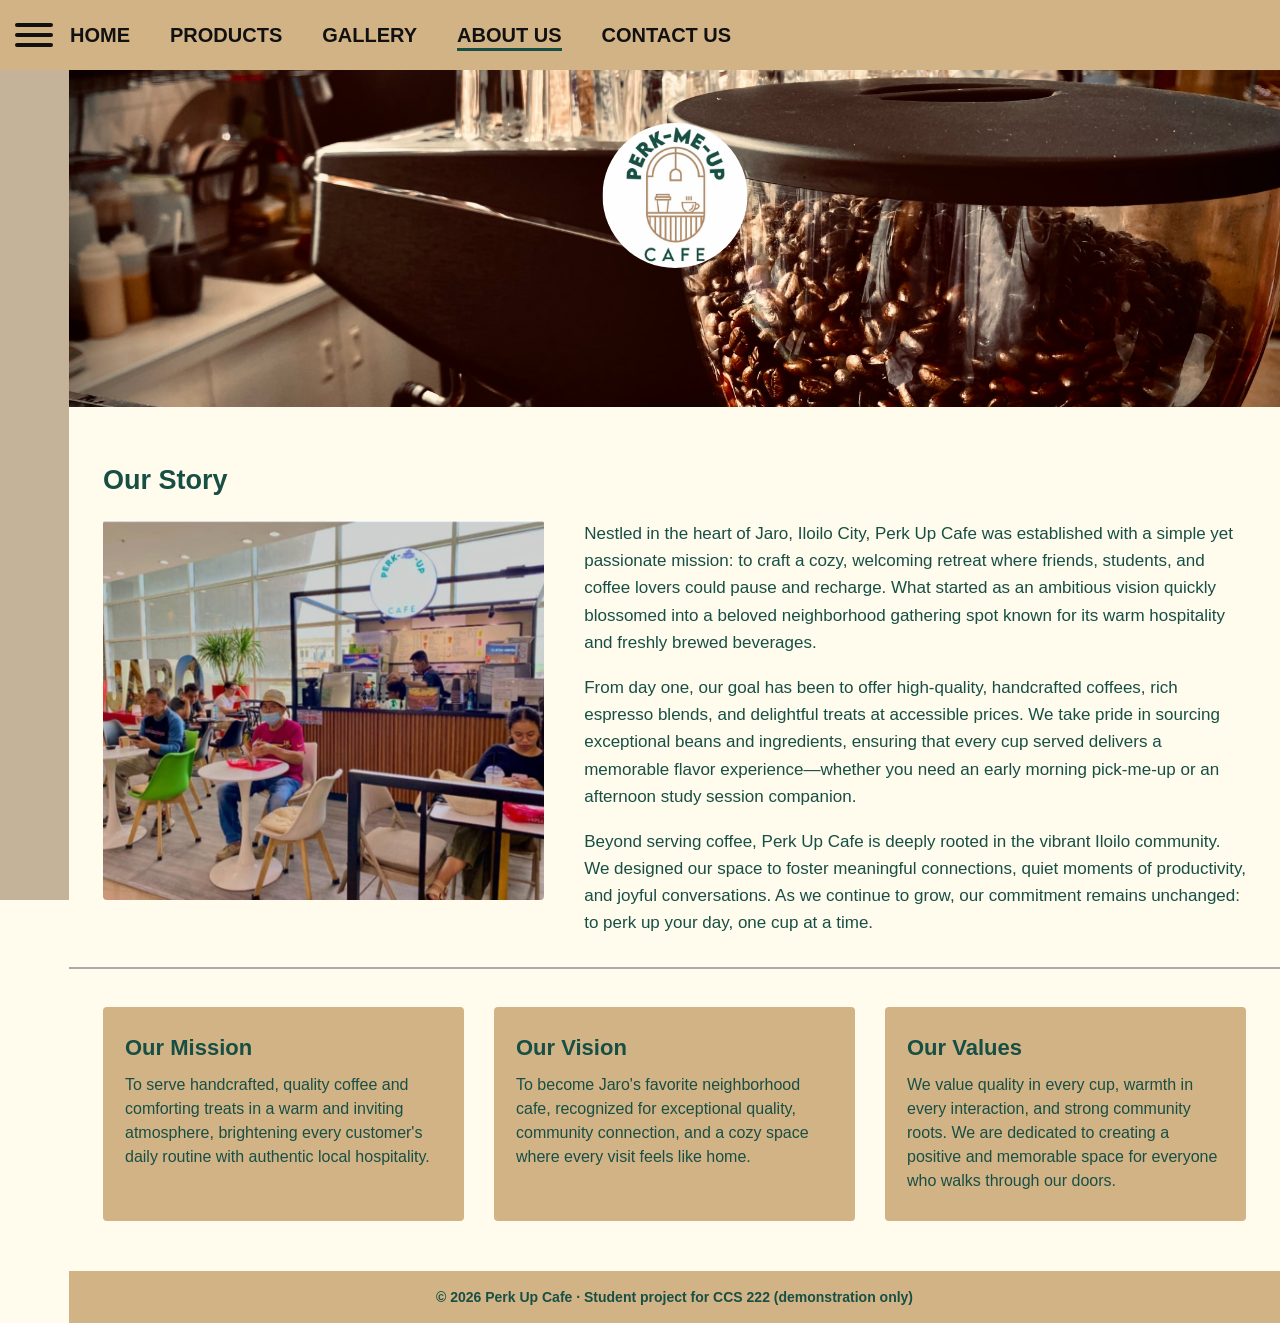
==== about.html @ 834870e9 "fixed naming convention for hero and logo images on the about page" ====
<!DOCTYPE html>
<html lang="en">
<head>
    <meta charset="UTF-8">
    <meta name="viewport" content="width=device-width, initial-scale=1.0">
    <link rel="stylesheet" href="styles/style.css">
    <link rel="stylesheet" href="styles/style-about.css">
    <title>About Us | Perk Up Cafe</title>
</head>
<body>

    <!-- Navigation Bar -->
    <header>
        <nav>
            <div class="menu-icon">
                <span></span>
                <span></span>
                <span></span>
            </div>

            <div class="nav">
                <ul>
                    <li><a href="index.html">HOME</a></li>
                    <li><a href="products.html">PRODUCTS</a></li>
                    <li><a href="gallery.html">GALLERY</a></li>

                    <li><a href="about.html" class="active">ABOUT US</a></li>

                    <li><a href="contact.html">CONTACT US</a></li>
                </ul>
            </div>
        </nav>
    </header>

    <!-- Sidebar -->
    <aside class="sidebar"></aside>

    <!-- Main Content -->
    <main>

        <!-- Hero Section -->
        <section class="hero">
            <div class="hero-image">
                <img src="assets/perkup_hero.jpg" alt="Perk Up Cafe hero photo">
            </div>
            <div class="logo">
                <a href="index.html">
                    <img src="assets/perkup_logo.jpg" alt="Perk Up Cafe logo">
                </a>
            </div>
        </section>

        <!-- About Us Content Section -->
        <section class="about-section">
            <h2>Our Story</h2>

            <div class="about-content">
                <div class="about-image">
                    <img src="assets/perkupcafefront.jpg" alt="Perk Up Cafe Storefront">
                </div>

                <div class="about-text">
                    <p>
                        Nestled in the heart of Jaro, Iloilo City, Perk Up Cafe was established with a simple yet passionate mission: to craft a cozy, welcoming retreat where friends, students, and coffee lovers could pause and recharge. What started as an ambitious vision quickly blossomed into a beloved neighborhood gathering spot known for its warm hospitality and freshly brewed beverages.
                    </p>
                    <p>
                        From day one, our goal has been to offer high-quality, handcrafted coffees, rich espresso blends, and delightful treats at accessible prices. We take pride in sourcing exceptional beans and ingredients, ensuring that every cup served delivers a memorable flavor experience—whether you need an early morning pick-me-up or an afternoon study session companion.
                    </p>
                    <p>
                        Beyond serving coffee, Perk Up Cafe is deeply rooted in the vibrant Iloilo community. We designed our space to foster meaningful connections, quiet moments of productivity, and joyful conversations. As we continue to grow, our commitment remains unchanged: to perk up your day, one cup at a time.
                    </p>
                </div>
            </div>
        </section>

        <!-- Mission, Vision, Values Section -->
        <section class="mvv-section">
            <div class="mvv-grid">

                <div class="mvv-card">
                    <h3>Our Mission</h3>
                    <p>
                        To serve handcrafted, quality coffee and comforting treats in a warm and inviting atmosphere, brightening every customer's daily routine with authentic local hospitality.
                    </p>
                </div>

                <div class="mvv-card">
                    <h3>Our Vision</h3>
                    <p>
                        To become Jaro's favorite neighborhood cafe, recognized for exceptional quality, community connection, and a cozy space where every visit feels like home.
                    </p>
                </div>

                <div class="mvv-card">
                    <h3>Our Values</h3>
                    <p>
                        We value quality in every cup, warmth in every interaction, and strong community roots. We are dedicated to creating a positive and memorable space for everyone who walks through our doors.
                    </p>
                </div>

            </div>
        </section>

    </main>

    <!-- Footer -->
    <footer>
        <p>&copy; 2026 Perk Up Cafe &middot; Student project for CCS 222 (demonstration only)</p>
    </footer>

</body>
</html>
---- styles/style.css ----
/* =========================================================
   style.css  -  SHARED styles used by ALL five pages
   (reset, header/nav, sidebar, hero, footer)
   Each page also loads its own style-xxxx.css after this one.
   ========================================================= */

/* =========================
   GENERAL
   ========================= */

* {
    margin: 0;
    padding: 0;
    box-sizing: border-box;
}

body {
    font-family: Arial, sans-serif;
    background-color: #fffbed;
    color: #174f45;
}


/* =========================
   NAVIGATION
   ========================= */

header {
    height: 70px;
    background-color: #d2b386;
    position: fixed;
    top: 0;
    left: 0;
    width: 100%;
    z-index: 10;
}

nav {
    height: 70px;
    display: flex;
    align-items: center;
}


/* Hamburger Icon */

.menu-icon {
    width: 70px;
    height: 70px;
    display: flex;
    flex-direction: column;
    justify-content: center;
    gap: 6px;
    padding-left: 15px;
}

.menu-icon span {
    display: block;
    width: 38px;
    height: 4px;
    background-color: #111;
    border-radius: 5px;
}


/* Navigation Links */

.nav ul {
    list-style: none;
    display: flex;
    align-items: center;
    gap: 40px;
}

.nav a {
    text-decoration: none;
    color: #111;
    font-size: 20px;
    font-weight: bold;
    transition: opacity 0.2s ease;
}

.nav a:hover {
    opacity: 0.6;
}

/* Link of the page you are currently on */
.nav a.active {
    border-bottom: 3px solid #174f45;
    padding-bottom: 2px;
}


/* =========================
   SIDEBAR
   ========================= */

.sidebar {
    position: fixed;
    top: 70px;
    left: 0;
    width: 69px;
    height: calc(100vh - 70px);
    background-color: #c4b398;
    z-index: 5;
}


/* =========================
   MAIN
   ========================= */

main {
    margin-left: 69px;
    padding-top: 70px;
}


/* =========================
   HERO
   ========================= */

.hero {
    height: 337px;
    position: relative;
    background-color: #fffbed;
    overflow: hidden;
}

.hero-image {
    height: 100%;
    width: 100%;
    position: relative;
}

.hero-image img {
    height: 100%;
    width: 100%;
    object-fit: cover;
    object-position: center;
    display: block;
}


/* Logo */

.logo {
    position: absolute;
    top: 45px;
    left: 50%;
    transform: translateX(-50%);
    width: 165px;
    height: 165px;
    border-radius: 50%;
    display: flex;
    justify-content: center;
    align-items: center;
    z-index: 2;
}

.logo img {
    width: 145px;
    height: 145px;
    object-fit: cover;
    border-radius: 50%;
}


/* =========================
   FOOTER
   ========================= */

footer {
    background-color: #d2b386;
    text-align: center;
    padding: 18px 20px;
    margin-left: 69px;
    color: #174f45;
    font-weight: bold;
    font-size: 14px;
}


/* =========================
   RESPONSIVE DESIGN (shared parts)
   ========================= */

/* Tablet */

@media (max-width: 900px) {

    .nav ul {
        gap: 20px;
    }

    .nav a {
        font-size: 16px;
    }
}


/* Mobile */

@media (max-width: 600px) {

    header,
    nav {
        height: 60px;
    }

    main {
        margin-left: 0;
    }

    .sidebar {
        display: none;
    }

    .menu-icon {
        width: 60px;
        height: 60px;
        padding-left: 10px;
    }

    .menu-icon span {
        width: 30px;
        height: 3px;
    }

    .nav ul {
        gap: 10px;
    }

    .nav a {
        font-size: 11px;
        white-space: nowrap;
    }

    .hero {
        height: 280px;
    }

    .logo {
        width: 130px;
        height: 130px;
        top: 35px;
    }

    .logo img {
        width: 115px;
        height: 115px;
    }

    footer {
        margin-left: 0;
    }
}
---- styles/style-about.css ----
/* =========================================================
   style-about.css  -  styles that ONLY the About page needs
   (shared styles live in style.css)
   ========================================================= */

.about-section {
    padding: 58px 34px 30px;
    background-color: #fffbed;
}

.about-section h2 {
    font-size: 27px;
    margin-bottom: 24px;
    color: #174f45;
}


/* About Content */

.about-content {
    display: flex;
    gap: 40px;
    align-items: flex-start;
}

.about-image {
    flex: 1;
    min-width: 300px;
}

.about-image img {
    width: 100%;
    height: 380px;
    object-fit: cover;
    background-color: #d2b386;
    border-radius: 4px;
    display: block;
}

.about-text {
    flex: 1.5;
    display: flex;
    flex-direction: column;
    gap: 18px;
}

.about-text p {
    font-size: 17px;
    line-height: 1.6;
    color: #174f45;
}


/* =========================
   MISSION, VISION, VALUES
   ========================= */

.mvv-section {
    border-top: 2px solid #aaa;
    padding: 38px 34px 50px;
    background-color: #fffbed;
}

.mvv-grid {
    display: grid;
    grid-template-columns: repeat(3, 1fr);
    gap: 30px;
}

.mvv-card {
    background-color: #d2b386;
    padding: 28px 22px;
    color: #174f45;
    border-radius: 4px;
}

.mvv-card h3 {
    font-size: 22px;
    margin-bottom: 12px;
    color: #174f45;
}

.mvv-card p {
    font-size: 16px;
    line-height: 1.5;
}


/* =========================
   RESPONSIVE - ABOUT ONLY
   ========================= */

@media (max-width: 900px) {

    .about-content {
        flex-direction: column;
    }

    .about-image {
        width: 100%;
        min-width: 0;
    }

    .about-image img {
        height: 280px;
    }

    .mvv-grid {
        grid-template-columns: 1fr;
        gap: 20px;
    }
}


@media (max-width: 600px) {

    .about-section,
    .mvv-section {
        padding-left: 20px;
        padding-right: 20px;
    }

    .about-image img {
        height: 220px;
    }

    .about-text p {
        font-size: 15px;
    }

    .mvv-card {
        padding: 22px 18px;
    }

    .mvv-card h3 {
        font-size: 20px;
    }

    .mvv-card p {
        font-size: 15px;
    }
}
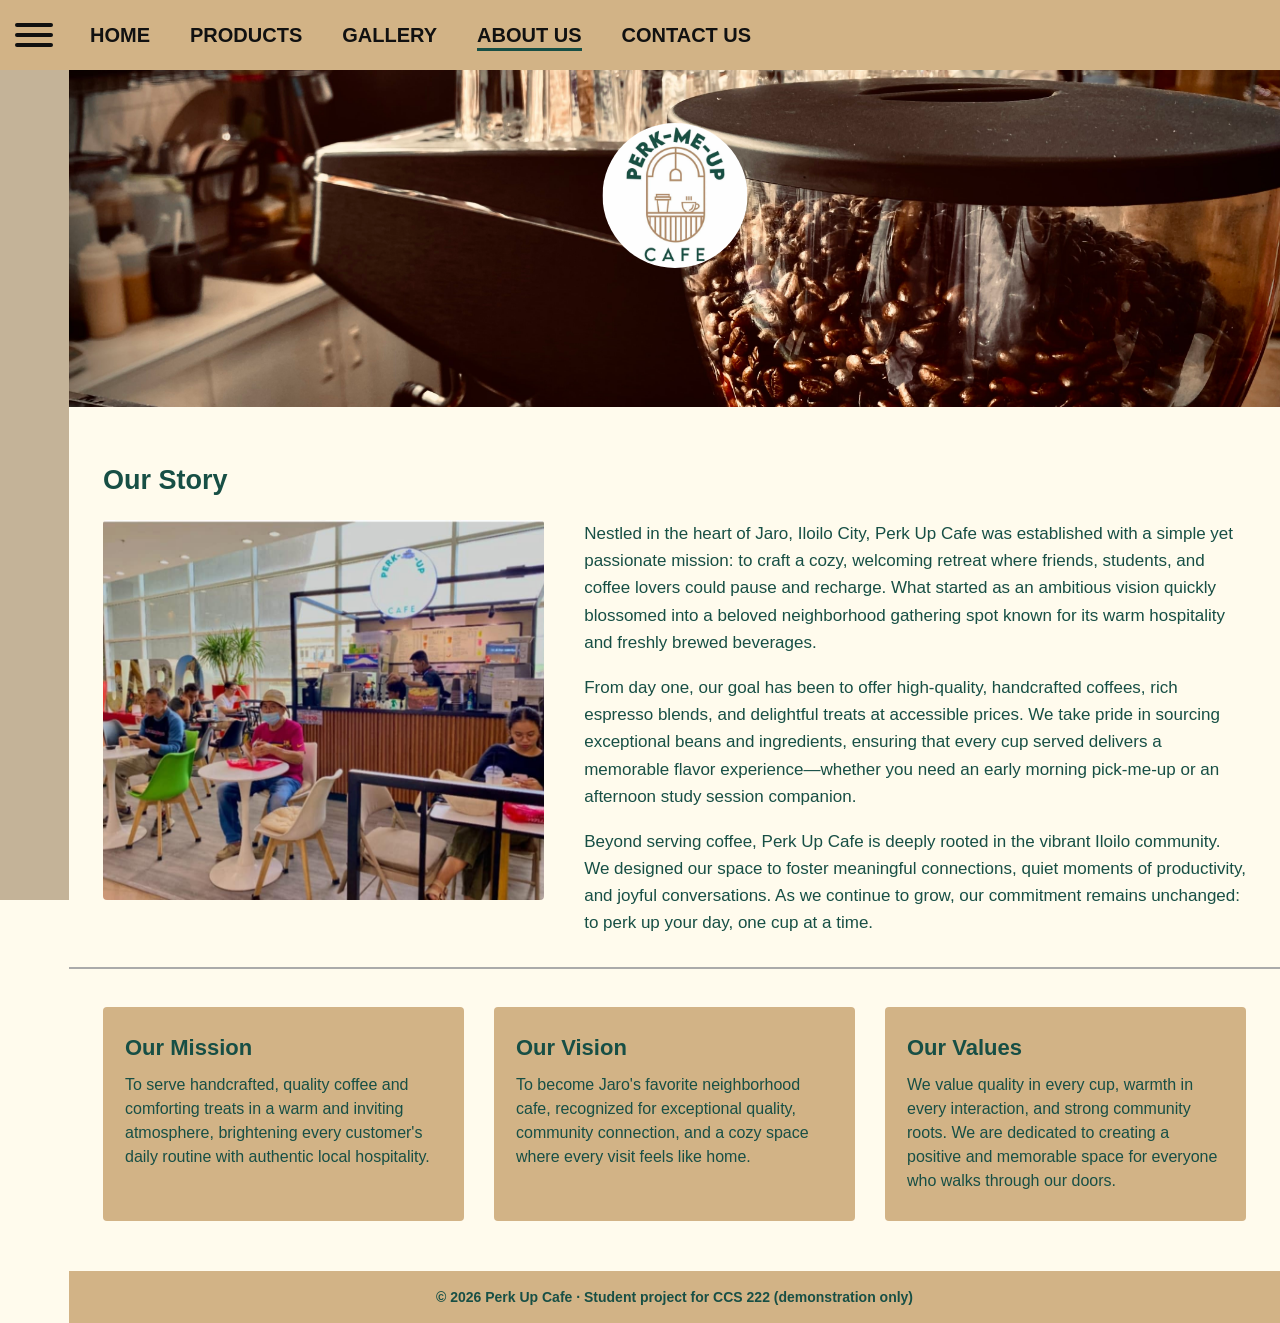
==== commit 8c4d9ff4: "-Added JS Animation to Hamburger Menu -Added Sidebar with JS -Added main/global "script.js" file" ====
--- a/about.html
+++ b/about.html
@@ -23,9 +23,7 @@
                     <li><a href="index.html">HOME</a></li>
                     <li><a href="products.html">PRODUCTS</a></li>
                     <li><a href="gallery.html">GALLERY</a></li>
-
                     <li><a href="about.html" class="active">ABOUT US</a></li>
-
                     <li><a href="contact.html">CONTACT US</a></li>
                 </ul>
             </div>
@@ -33,7 +31,15 @@
     </header>
 
     <!-- Sidebar -->
-    <aside class="sidebar"></aside>
+    <aside class="sidebar" id="sidebar">
+        <ul class="sidebar-links">
+            <li><a href="index.html">HOME</a></li>
+            <li><a href="products.html">PRODUCTS</a></li>
+            <li><a href="gallery.html">GALLERY</a></li>
+            <li><a href="about.html" class="active">ABOUT US</a></li>
+            <li><a href="contact.html">CONTACT US</a></li>
+        </ul>
+    </aside>
 
     <!-- Main Content -->
     <main>
@@ -107,6 +113,6 @@
     <footer>
         <p>&copy; 2026 Perk Up Cafe &middot; Student project for CCS 222 (demonstration only)</p>
     </footer>
-
+<script src="script.js"></script>
 </body>
 </html>
--- a/styles/style.css
+++ b/styles/style.css
@@ -42,7 +42,7 @@
 }
 
 
-/* Hamburger Icon */
+/* Hamburger Icon (With JS)*/
 
 .menu-icon {
     width: 70px;
@@ -52,6 +52,8 @@
     justify-content: center;
     gap: 6px;
     padding-left: 15px;
+    margin-right: 20px;
+    cursor: pointer;
 }
 
 .menu-icon span {
@@ -60,8 +62,78 @@
     height: 4px;
     background-color: #111;
     border-radius: 5px;
-}
-
+    transition: transform 0.3s ease, opacity 0.3s ease;
+    transform-origin: center;
+}
+
+.menu-icon.active span:nth-child(1) {
+    transform: translateY(10px) rotate(45deg);
+}
+
+.menu-icon.active span:nth-child(2) {
+    opacity: 0;
+}
+
+.menu-icon.active span:nth-child(3) {
+    transform: translateY(-10px) rotate(-45deg);
+}
+
+/* Sidebar */
+
+.sidebar {
+    position: fixed;
+    top: 70px;
+    left: 0;
+    width: 69px;
+    height: calc(100vh - 70px);
+    background-color: #c4b398;
+    z-index: 9;
+    overflow: hidden;
+    transition: width 0.3s ease, box-shadow 0.3s ease;
+}
+
+.sidebar.open {
+    width: 250px;
+    box-shadow: 4px 0 12px rgba(0, 0, 0, 0.2);
+}
+
+.sidebar-links {
+    list-style: none;
+    padding: 30px 25px;
+    display: flex;
+    flex-direction: column;
+    gap: 24px;
+    opacity: 0;
+    pointer-events: none;
+    transition: opacity 0.2s ease;
+    white-space: nowrap;
+}
+
+.sidebar.open .sidebar-links {
+    opacity: 1;
+    pointer-events: auto;
+    transition-delay: 0.1s;
+    
+}
+
+.sidebar-links a {
+    text-decoration: none;
+    color: #111;
+    font-size: 18px;
+    font-weight: bold;
+    display: inline-block;
+    padding: 6px 0;
+    transition: color 0.2s ease, transform 0.2s ease;
+}
+
+.sidebar-links a:not(.active):hover {
+    transform: translateX(5px);
+}   
+
+.sidebar-links a.active {
+    border-bottom: 3px solid #174f45;
+    padding-bottom: 2px;
+}
 
 /* Navigation Links */
 
@@ -213,7 +285,21 @@
     }
 
     .sidebar {
-        display: none;
+        display: block;
+        top: 60px;
+        width: 0;
+        height: calc(100vh - 60px);
+    }
+
+    .sidebar.open {
+        width: 220px;
+    }
+
+    .menu-icon.active span:nth-child(1) {
+        transform: translateY(9px) rotate(45deg);
+    }
+    .menu-icon.active span:nth-child(3) {
+        transform: translateY(-9px) rotate(-45deg);
     }
 
     .menu-icon {
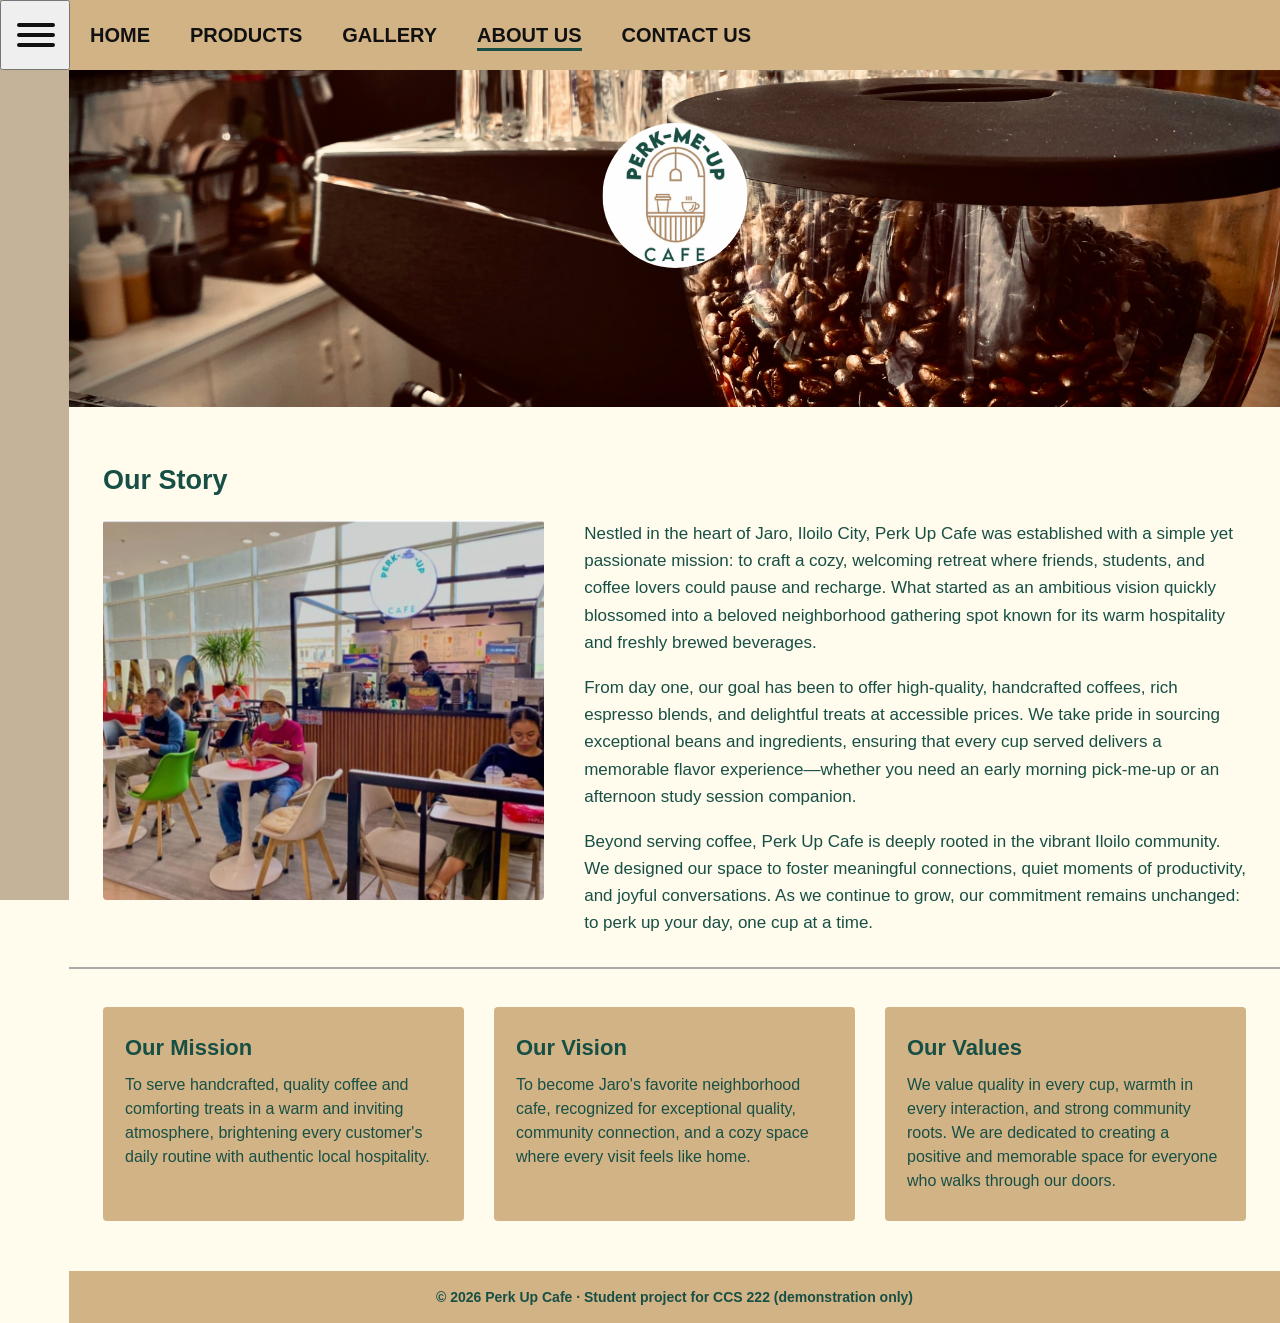
==== commit 4f188934: "made hamburger keyboard-accessible; added Escape key" ====
--- a/about.html
+++ b/about.html
@@ -12,11 +12,14 @@
     <!-- Navigation Bar -->
     <header>
         <nav>
-            <div class="menu-icon">
+            <button class="menu-icon" type="button"
+                    aria-label="Toggle navigation menu"
+                    aria-expanded="false"
+                    aria-controls="sidebar">
                 <span></span>
                 <span></span>
                 <span></span>
-            </div>
+            </button>
 
             <div class="nav">
                 <ul>
--- a/styles/style.css
+++ b/styles/style.css
@@ -107,13 +107,15 @@
     pointer-events: none;
     transition: opacity 0.2s ease;
     white-space: nowrap;
+    visibility: hidden;
+    transition: opacity 0.2s ease, visibility 0.2s ease;
 }
 
 .sidebar.open .sidebar-links {
     opacity: 1;
     pointer-events: auto;
     transition-delay: 0.1s;
-    
+    visibility: visible;
 }
 
 .sidebar-links a {
@@ -162,6 +164,13 @@
     padding-bottom: 2px;
 }
 
+.menu-icon:focus-visible,
+.nav a:focus-visible,
+.sidebar-links a:focus-visible {
+    outline: 3px solid #174f45;
+    outline-offset: 2px;
+}
+
 
 /* =========================
    SIDEBAR
@@ -306,6 +315,8 @@
         width: 60px;
         height: 60px;
         padding-left: 10px;
+        background: none;
+        border: none;
     }
 
     .menu-icon span {
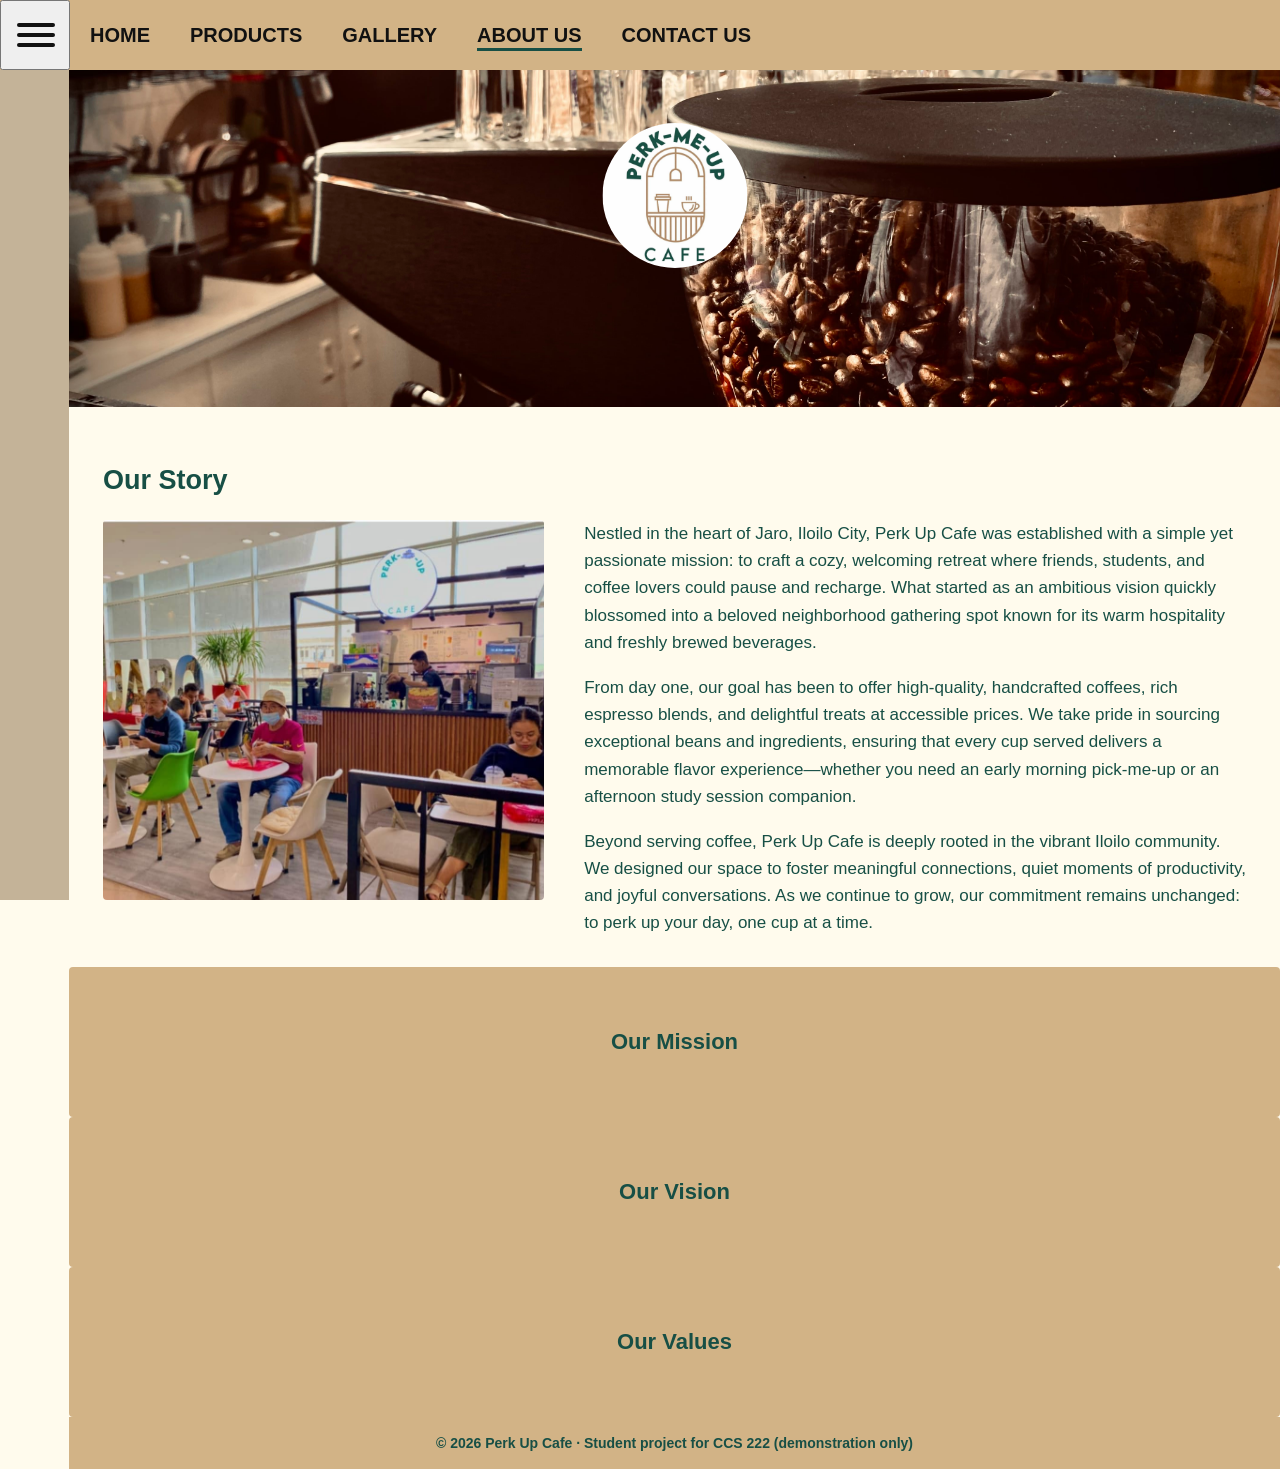
==== commit d00f4da6: "- Added JS Animations to "Mission, Vision, and Values" section of the 'About' Page." ====
--- a/about.html
+++ b/about.html
@@ -6,6 +6,7 @@
     <link rel="stylesheet" href="styles/style.css">
     <link rel="stylesheet" href="styles/style-about.css">
     <title>About Us | Perk Up Cafe</title>
+    <link rel="icon" href="assets/perkup_logo.jpg">
 </head>
 <body>
 
@@ -87,24 +88,30 @@
             <div class="mvv-grid">
 
                 <div class="mvv-card">
-                    <h3>Our Mission</h3>
-                    <p>
-                        To serve handcrafted, quality coffee and comforting treats in a warm and inviting atmosphere, brightening every customer's daily routine with authentic local hospitality.
-                    </p>
+                    <div class="mvv-front">
+                        <h3>Our Mission</h3>
+                    </div>
+                    <div class="mvv-reveal">
+                        <p>To serve freshly crafted, affordable coffee and treats in a welcoming space where the Iloilo community can connect, study, and recharge.</p>
+                    </div>
                 </div>
 
                 <div class="mvv-card">
-                    <h3>Our Vision</h3>
-                    <p>
-                        To become Jaro's favorite neighborhood cafe, recognized for exceptional quality, community connection, and a cozy space where every visit feels like home.
-                    </p>
+                    <div class="mvv-front">
+                        <h3>Our Vision</h3>
+                    </div>
+                    <div class="mvv-reveal">
+                        <p>To be Jaro's favorite neighborhood coffee destination, celebrated for warm hospitality, consistent quality, and memorable everyday moments.</p>
+                    </div>
                 </div>
 
                 <div class="mvv-card">
-                    <h3>Our Values</h3>
-                    <p>
-                        We value quality in every cup, warmth in every interaction, and strong community roots. We are dedicated to creating a positive and memorable space for everyone who walks through our doors.
-                    </p>
+                    <div class="mvv-front">
+                        <h3>Our Values</h3>
+                    </div>
+                    <div class="mvv-reveal">
+                        <p>Quality in every cup, genuine warmth for every guest, student-friendly accessibility, and pride in our local community.</p>
+                    </div>
                 </div>
 
             </div>
@@ -117,5 +124,6 @@
         <p>&copy; 2026 Perk Up Cafe &middot; Student project for CCS 222 (demonstration only)</p>
     </footer>
 <script src="script.js"></script>
+<script src="about.js"></script>
 </body>
 </html>
--- a/styles/style-about.css
+++ b/styles/style-about.css
@@ -51,92 +51,65 @@
 }
 
 
-/* =========================
-   MISSION, VISION, VALUES
-   ========================= */
+/* Vision, Mission, Values */
 
-.mvv-section {
-    border-top: 2px solid #aaa;
-    padding: 38px 34px 50px;
-    background-color: #fffbed;
+.mvv-card {
+    position: relative;
+    overflow: hidden;
+    background-color: #d2b386;
+    padding: 28px 22px;
+    min-height: 150px; 
+    color: #174f45;
+    border-radius: 4px;
+    display: flex;
+    justify-content: center;
+    align-items: center;
+    text-align: center;
+    cursor: pointer;
 }
 
-.mvv-grid {
-    display: grid;
-    grid-template-columns: repeat(3, 1fr);
-    gap: 30px;
+.mvv-front {
+    transition: filter 0.35s ease, opacity 0.35s ease, transform 0.35s ease;
 }
 
-.mvv-card {
-    background-color: #d2b386;
-    padding: 28px 22px;
-    color: #174f45;
-    border-radius: 4px;
-}
-
-.mvv-card h3 {
+.mvv-front h3 {
     font-size: 22px;
-    margin-bottom: 12px;
+    margin: 0;
     color: #174f45;
 }
 
-.mvv-card p {
-    font-size: 16px;
-    line-height: 1.5;
+.mvv-card.is-hovered .mvv-front {
+    filter: blur(6px);
+    opacity: 0.2;
+    transform: scale(0.95);
 }
 
-
-/* =========================
-   RESPONSIVE - ABOUT ONLY
-   ========================= */
-
-@media (max-width: 900px) {
-
-    .about-content {
-        flex-direction: column;
-    }
-
-    .about-image {
-        width: 100%;
-        min-width: 0;
-    }
-
-    .about-image img {
-        height: 280px;
-    }
-
-    .mvv-grid {
-        grid-template-columns: 1fr;
-        gap: 20px;
-    }
+.mvv-reveal {
+    position: absolute;
+    inset: 0;
+    padding: 24px 22px;
+    display: flex;
+    justify-content: center;
+    align-items: center;
+    text-align: center;
+    background-color: rgba(210, 179, 134, 0.75);
+    backdrop-filter: blur(4px);
+    opacity: 0;
+    pointer-events: none;
+    transition: opacity 0.35s ease;
 }
 
+.mvv-card.is-hovered .mvv-reveal {
+    opacity: 1;
+    pointer-events: auto;
+}
 
-@media (max-width: 600px) {
-
-    .about-section,
-    .mvv-section {
-        padding-left: 20px;
-        padding-right: 20px;
-    }
-
-    .about-image img {
-        height: 220px;
-    }
-
-    .about-text p {
-        font-size: 15px;
-    }
-
-    .mvv-card {
-        padding: 22px 18px;
-    }
-
-    .mvv-card h3 {
-        font-size: 20px;
-    }
-
-    .mvv-card p {
-        font-size: 15px;
-    }
-}
+.mvv-reveal p {
+    font-size: 15px;
+    font-weight: bold;
+    line-height: 1.5;
+    color: #174f45;
+    margin: 0;
+    border-bottom: 1.5px solid #174f45;
+    padding-bottom: 2px;
+}
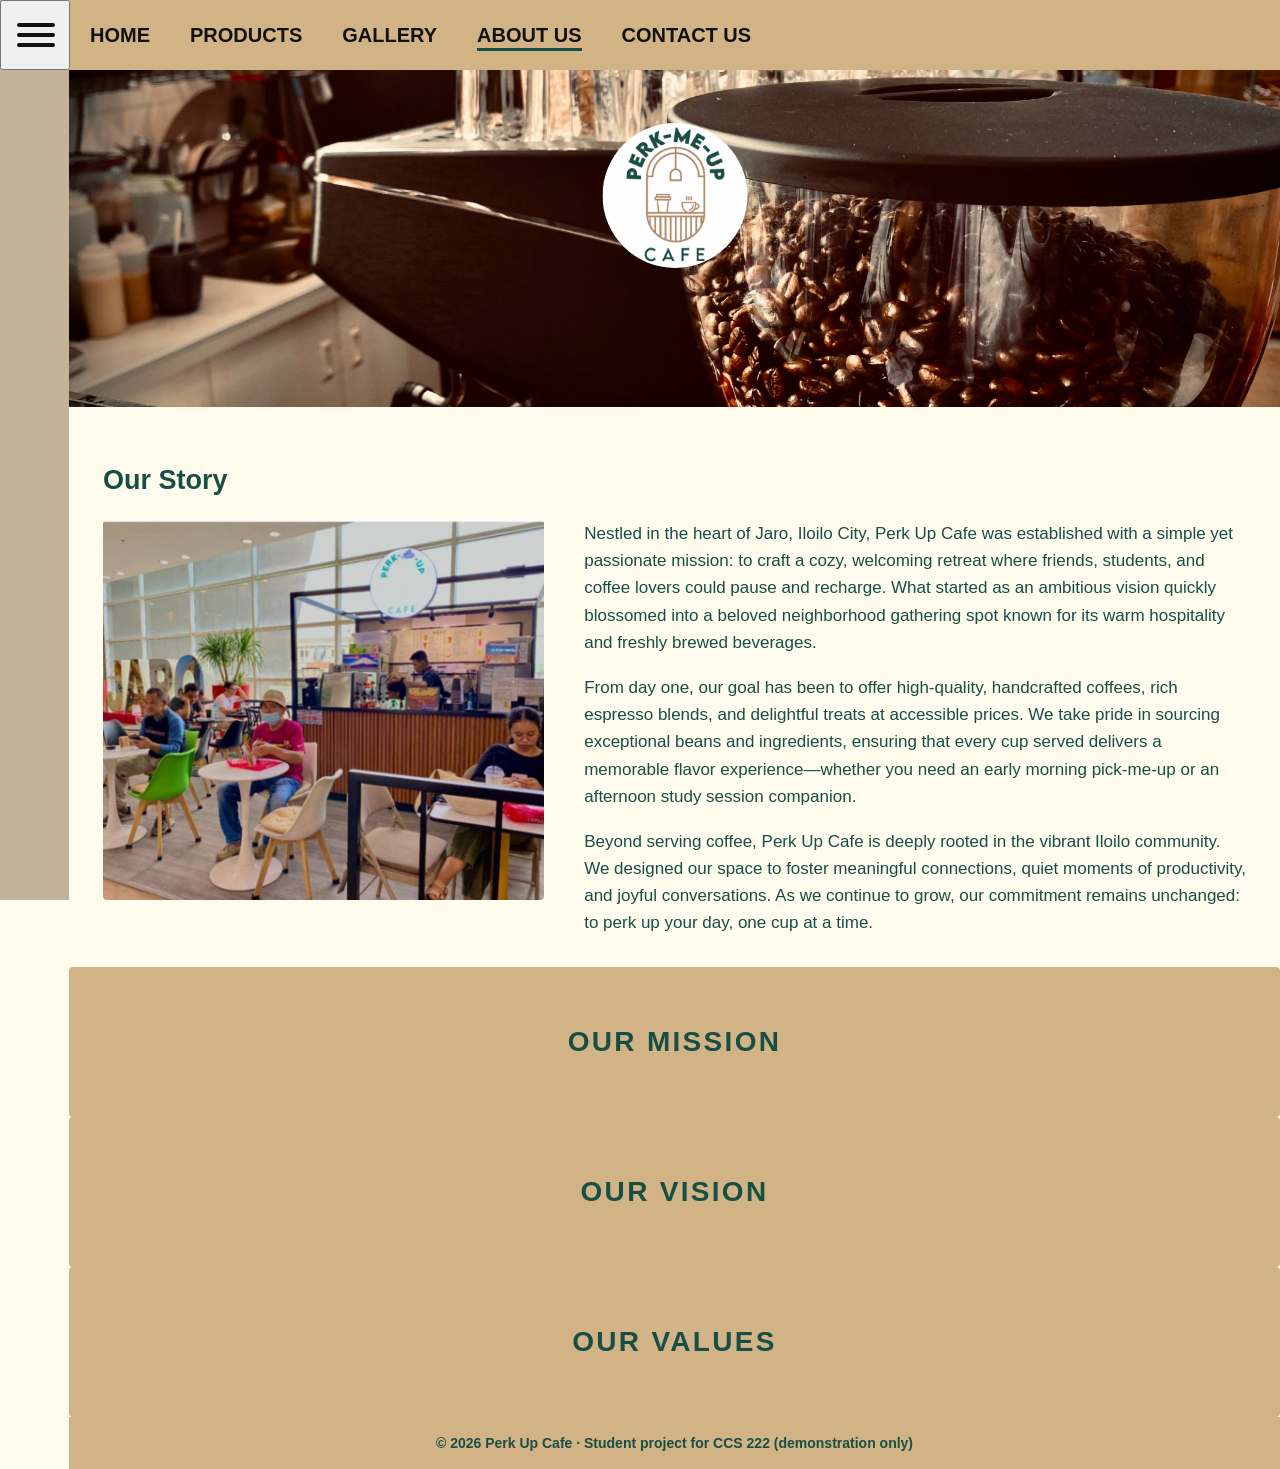
==== commit c0e23cba: "- Added JS Animations to "Mission, Vision, and Values" section of the 'About' Page" ====
--- a/about.html
+++ b/about.html
@@ -89,7 +89,7 @@
 
                 <div class="mvv-card">
                     <div class="mvv-front">
-                        <h3>Our Mission</h3>
+                        <h3>OUR MISSION</h3>
                     </div>
                     <div class="mvv-reveal">
                         <p>To serve freshly crafted, affordable coffee and treats in a welcoming space where the Iloilo community can connect, study, and recharge.</p>
@@ -98,7 +98,7 @@
 
                 <div class="mvv-card">
                     <div class="mvv-front">
-                        <h3>Our Vision</h3>
+                        <h3>OUR VISION</h3>
                     </div>
                     <div class="mvv-reveal">
                         <p>To be Jaro's favorite neighborhood coffee destination, celebrated for warm hospitality, consistent quality, and memorable everyday moments.</p>
@@ -107,7 +107,7 @@
 
                 <div class="mvv-card">
                     <div class="mvv-front">
-                        <h3>Our Values</h3>
+                        <h3>OUR VALUES</h3>
                     </div>
                     <div class="mvv-reveal">
                         <p>Quality in every cup, genuine warmth for every guest, student-friendly accessibility, and pride in our local community.</p>
--- a/styles/style-about.css
+++ b/styles/style-about.css
@@ -73,7 +73,8 @@
 }
 
 .mvv-front h3 {
-    font-size: 22px;
+    font-size: 28px;
+    letter-spacing: 2.3px;
     margin: 0;
     color: #174f45;
 }
@@ -105,7 +106,7 @@
 }
 
 .mvv-reveal p {
-    font-size: 15px;
+    font-size: 16.3px;
     font-weight: bold;
     line-height: 1.5;
     color: #174f45;
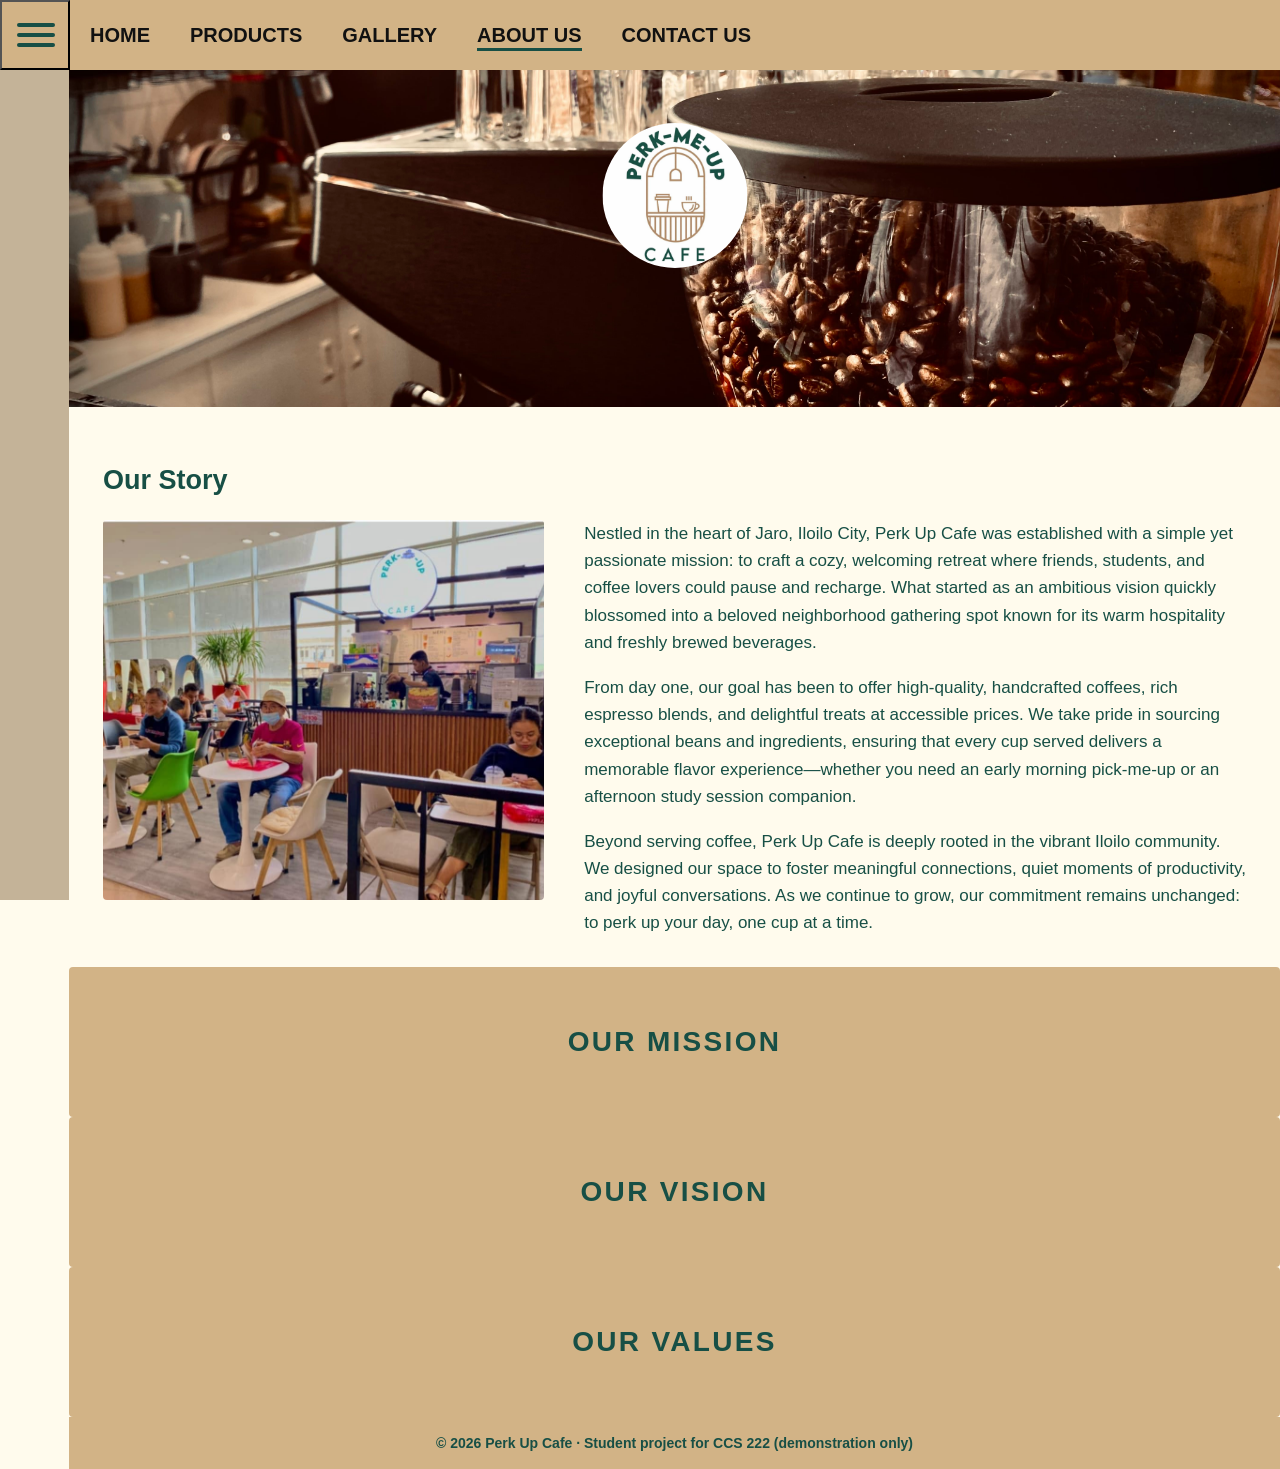
==== commit dfed300f: "Implemented Light and Dark mode. (Button found inside hamburger menu side bar)" ====
--- a/about.html
+++ b/about.html
@@ -42,6 +42,15 @@
             <li><a href="gallery.html">GALLERY</a></li>
             <li><a href="about.html" class="active">ABOUT US</a></li>
             <li><a href="contact.html">CONTACT US</a></li>
+            
+            <li class="theme-menu-item">
+            <button class="theme-toggle" id="theme-toggle" type="button"
+                    aria-label="Switch to dark mode"
+                    aria-pressed="false">
+                <span class="theme-toggle-icon" aria-hidden="true">☾</span>
+                <span class="theme-toggle-text">Dark Mode</span>
+            </button>
+            </li>
         </ul>
     </aside>
 
--- a/styles/style.css
+++ b/styles/style.css
@@ -5,6 +5,34 @@
    ========================================================= */
 
 /* =========================
+   THEME COLORS
+   ========================= */
+
+:root {
+    color-scheme: light;
+
+    --color-page: #fffbed;
+    --color-text: #174f45;
+    --color-accent: #d2b386;
+    --color-sidebar: #c4b398;
+    --color-panel: #edd9ad;
+    --color-border: #aaa;
+    --color-nav-text: #111;
+}
+
+:root[data-theme="dark"] {
+    color-scheme: dark;
+
+    --color-page: #171d19;
+    --color-text: #e5eee8;
+    --color-accent: #293b32;
+    --color-sidebar: #222e27;
+    --color-panel: #26362d;
+    --color-border: #526158;
+    --color-nav-text: #f0f4f1;
+}
+
+/* =========================
    GENERAL
    ========================= */
 
@@ -16,8 +44,8 @@
 
 body {
     font-family: Arial, sans-serif;
-    background-color: #fffbed;
-    color: #174f45;
+    background-color: var(--color-page);
+    color: var(--color-text);
 }
 
 
@@ -27,7 +55,7 @@
 
 header {
     height: 70px;
-    background-color: #d2b386;
+    background-color: var(--color-accent);
     position: fixed;
     top: 0;
     left: 0;
@@ -47,6 +75,7 @@
 .menu-icon {
     width: 70px;
     height: 70px;
+    background-color: var(--color-accent);
     display: flex;
     flex-direction: column;
     justify-content: center;
@@ -60,7 +89,7 @@
     display: block;
     width: 38px;
     height: 4px;
-    background-color: #111;
+    background-color: var(--color-text);
     border-radius: 5px;
     transition: transform 0.3s ease, opacity 0.3s ease;
     transform-origin: center;
@@ -86,7 +115,7 @@
     left: 0;
     width: 69px;
     height: calc(100vh - 70px);
-    background-color: #c4b398;
+    background-color: var(--color-sidebar);
     z-index: 9;
     overflow: hidden;
     transition: width 0.3s ease, box-shadow 0.3s ease;
@@ -120,7 +149,7 @@
 
 .sidebar-links a {
     text-decoration: none;
-    color: #111;
+    color: var(--color-nav-text);
     font-size: 18px;
     font-weight: bold;
     display: inline-block;
@@ -133,8 +162,65 @@
 }   
 
 .sidebar-links a.active {
-    border-bottom: 3px solid #174f45;
+    border-bottom: 3px solid var(--color-text);
     padding-bottom: 2px;
+}
+
+/* =========================
+   LIGHT / DARK MODE BUTTON
+   ========================= */
+
+.theme-menu-item {
+    list-style: none;
+    width: 100%;
+    margin-top: 5px;
+}
+
+.theme-toggle {
+    width: 100%;
+    display: flex;
+    align-items: center;
+    gap: 12px;
+
+    padding: 11px 12px;
+
+    background-color: transparent;
+    color: var(--color-nav-text);
+
+    border: 1px solid var(--color-text);
+    border-radius: 6px;
+
+    font-size: 15px;
+    font-weight: bold;
+    text-align: left;
+
+    cursor: pointer;
+
+    transition:
+        background-color 0.2s ease,
+        color 0.2s ease,
+        transform 0.2s ease;
+}
+
+.theme-toggle:hover {
+    background-color: var(--color-accent);
+    transform: translateX(3px);
+}
+
+.theme-toggle:focus-visible {
+    outline: 3px solid var(--color-text);
+    outline-offset: 3px;
+}
+
+.theme-toggle-icon {
+    font-size: 21px;
+    line-height: 1;
+    width: 22px;
+    text-align: center;
+}
+
+.theme-toggle-text {
+    white-space: nowrap;
 }
 
 /* Navigation Links */
@@ -148,7 +234,7 @@
 
 .nav a {
     text-decoration: none;
-    color: #111;
+    color: var(--color-nav-text);
     font-size: 20px;
     font-weight: bold;
     transition: opacity 0.2s ease;
@@ -160,14 +246,14 @@
 
 /* Link of the page you are currently on */
 .nav a.active {
-    border-bottom: 3px solid #174f45;
+    border-bottom: 3px solid var(--color-text);
     padding-bottom: 2px;
 }
 
 .menu-icon:focus-visible,
 .nav a:focus-visible,
 .sidebar-links a:focus-visible {
-    outline: 3px solid #174f45;
+    outline: 3px solid var(--color-text);
     outline-offset: 2px;
 }
 
@@ -182,7 +268,7 @@
     left: 0;
     width: 69px;
     height: calc(100vh - 70px);
-    background-color: #c4b398;
+    background-color: var(--color-sidebar);
     z-index: 5;
 }
 
@@ -204,7 +290,7 @@
 .hero {
     height: 337px;
     position: relative;
-    background-color: #fffbed;
+    background-color: var(--color-page);
     overflow: hidden;
 }
 
@@ -252,22 +338,22 @@
    ========================= */
 
 footer {
-    background-color: #d2b386;
+    background-color: var(--color-accent);
     text-align: center;
     padding: 18px 20px;
     margin-left: 69px;
-    color: #174f45;
+    color: var(--color-text);
     font-weight: bold;
     font-size: 14px;
 }
 
 
-/* =========================
-   RESPONSIVE DESIGN (shared parts)
+
+/* =========================
+   RESPONSIVE DESIGN (SHARED)
    ========================= */
 
 /* Tablet */
-
 @media (max-width: 900px) {
 
     .nav ul {
@@ -280,41 +366,54 @@
 }
 
 
-/* Mobile */
-
-@media (max-width: 600px) {
+/* Mobile Navigation */
+@media (max-width: 700px) {
 
     header,
     nav {
         height: 60px;
     }
 
+    /* Hide desktop navigation */
+    .nav {
+        display: none;
+    }
+
+    /* Main content uses full screen width */
     main {
         margin-left: 0;
     }
 
+    /* Mobile sidebar */
     .sidebar {
         display: block;
+        position: fixed;
         top: 60px;
+        left: 0;
         width: 0;
         height: calc(100vh - 60px);
+        height: calc(100dvh - 60px);
+        overflow-x: hidden;
+        overflow-y: auto;
+        z-index: 11;
+        transition: width 0.3s ease;
     }
 
     .sidebar.open {
-        width: 220px;
-    }
-
-    .menu-icon.active span:nth-child(1) {
-        transform: translateY(9px) rotate(45deg);
-    }
-    .menu-icon.active span:nth-child(3) {
-        transform: translateY(-9px) rotate(-45deg);
-    }
-
+        width: min(250px, 80vw);
+        box-shadow: 4px 0 12px rgba(0, 0, 0, 0.2);
+    }
+
+    .sidebar-links {
+        padding: 30px 25px;
+    }
+
+    /* Hamburger button */
     .menu-icon {
         width: 60px;
         height: 60px;
         padding-left: 10px;
+        margin-right: 0;
         background: none;
         border: none;
     }
@@ -324,13 +423,30 @@
         height: 3px;
     }
 
-    .nav ul {
-        gap: 10px;
-    }
-
-    .nav a {
-        font-size: 11px;
-        white-space: nowrap;
+    .menu-icon.active span:nth-child(1) {
+        transform: translateY(9px) rotate(45deg);
+    }
+
+    .menu-icon.active span:nth-child(3) {
+        transform: translateY(-9px) rotate(-45deg);
+    }
+
+    /* Dark background behind the sidebar */
+    body.menu-open::before {
+        content: "";
+        position: fixed;
+        inset: 60px 0 0;
+        background: rgba(0, 0, 0, 0.4);
+        z-index: 4;
+    }
+
+    /* Prevent background scrolling */
+    body.menu-open {
+        overflow: hidden;
+    }
+
+    footer {
+        margin-left: 0;
     }
 
     .hero {
@@ -347,8 +463,127 @@
         width: 115px;
         height: 115px;
     }
+}
+
+
+/* Small Mobile Devices */
+@media (max-width: 400px) {
+
+    .hero {
+        height: 220px;
+    }
+
+    .logo {
+        width: 110px;
+        height: 110px;
+        top: 25px;
+    }
+
+    .logo img {
+        width: 95px;
+        height: 95px;
+    }
+}
+
+
+/* Accessibility: Reduce animation when requested */
+@media (prefers-reduced-motion: reduce) {
+
+    *,
+    *::before,
+    *::after {
+        scroll-behavior: auto !important;
+        transition-duration: 0.01ms !important;
+        animation-duration: 0.01ms !important;
+    }
+}
+
+
+/* =========================
+   GLOBAL MOBILE IMPROVEMENTS
+   ========================= */
+
+/* Prevent horizontal overflow */
+html {
+    overflow-x: hidden;
+    scroll-behavior: smooth;
+}
+
+body {
+    min-width: 320px;
+    overflow-x: hidden;
+}
+
+/* Make images responsive */
+img {
+    max-width: 100%;
+}
+
+/* Improve touch interactions */
+button,
+a,
+input,
+select,
+textarea {
+    touch-action: manipulation;
+}
+
+/* Prevent long text from breaking layouts */
+p,
+h1,
+h2,
+h3 {
+    overflow-wrap: break-word;
+}
+
+/* Avoid oversized footer text */
+@media (max-width: 600px) {
 
     footer {
-        margin-left: 0;
-    }
-}
+        padding: 16px 12px;
+        font-size: 12px;
+        line-height: 1.5;
+    }
+}
+
+/* =========================
+   DARK MODE ADJUSTMENTS
+   ========================= */
+
+:root[data-theme="dark"] body {
+    background-color: var(--color-page);
+    color: var(--color-text);
+}
+
+/* About page: Vision, Mission, Values overlay */
+:root[data-theme="dark"] .mvv-reveal {
+    background-color: rgba(23, 35, 28, 0.92);
+}
+
+/* Maintain readable form validation messages */
+:root[data-theme="dark"] .form-group input:focus,
+:root[data-theme="dark"] .form-group select:focus,
+:root[data-theme="dark"] .form-group textarea:focus {
+    outline-color: var(--color-text);
+}
+
+/* Smooth theme transitions */
+body,
+header,
+.sidebar,
+footer,
+main,
+section,
+article,
+form,
+input,
+select,
+textarea,
+button,
+.gallery-card,
+.mvv-card {
+    transition:
+        background-color 0.25s ease,
+        color 0.25s ease,
+        border-color 0.25s ease;
+}
--- a/styles/style-about.css
+++ b/styles/style-about.css
@@ -5,13 +5,13 @@
 
 .about-section {
     padding: 58px 34px 30px;
-    background-color: #fffbed;
+    background-color: var(--color-page);
 }
 
 .about-section h2 {
     font-size: 27px;
     margin-bottom: 24px;
-    color: #174f45;
+    color: var(--color-text);
 }
 
 
@@ -32,7 +32,7 @@
     width: 100%;
     height: 380px;
     object-fit: cover;
-    background-color: #d2b386;
+    background-color: var(--color-accent);
     border-radius: 4px;
     display: block;
 }
@@ -47,7 +47,7 @@
 .about-text p {
     font-size: 17px;
     line-height: 1.6;
-    color: #174f45;
+    color: var(--color-text);
 }
 
 
@@ -56,10 +56,10 @@
 .mvv-card {
     position: relative;
     overflow: hidden;
-    background-color: #d2b386;
+    background-color: var(--color-accent);
     padding: 28px 22px;
     min-height: 150px; 
-    color: #174f45;
+    color: var(--color-text);
     border-radius: 4px;
     display: flex;
     justify-content: center;
@@ -76,7 +76,7 @@
     font-size: 28px;
     letter-spacing: 2.3px;
     margin: 0;
-    color: #174f45;
+    color: var(--color-text);
 }
 
 .mvv-card.is-hovered .mvv-front {
@@ -109,8 +109,108 @@
     font-size: 16.3px;
     font-weight: bold;
     line-height: 1.5;
-    color: #174f45;
+    color: var(--color-text);
     margin: 0;
-    border-bottom: 1.5px solid #174f45;
+    border-bottom: 1.5px solid var(--color-text);
     padding-bottom: 2px;
-}+}
+
+
+/* =========================
+   RESPONSIVE - ABOUT ONLY
+   ========================= */
+
+/* Tablet */
+@media (max-width: 900px) {
+
+    .about-section {
+        padding: 45px 25px 30px;
+    }
+
+    .about-content {
+        flex-direction: column;
+        gap: 25px;
+    }
+
+    .about-image {
+        width: 100%;
+        min-width: 0;
+        flex: none;
+    }
+
+    .about-image img {
+        height: 350px;
+    }
+
+    .about-text {
+        width: 100%;
+    }
+}
+
+
+/* Mobile */
+@media (max-width: 600px) {
+
+    .about-section {
+        padding: 35px 15px 25px;
+    }
+
+    .about-section h2 {
+        font-size: 23px;
+        margin-bottom: 18px;
+    }
+
+    .about-content {
+        gap: 20px;
+    }
+
+    .about-image img {
+        height: 240px;
+    }
+
+    .about-text {
+        gap: 14px;
+    }
+
+    .about-text p {
+        font-size: 15px;
+        line-height: 1.6;
+    }
+
+    /* Mission, Vision, Values cards */
+    .mvv-card {
+        min-height: 135px;
+        padding: 20px 15px;
+    }
+
+    .mvv-front h3 {
+        font-size: 23px;
+        letter-spacing: 1.5px;
+    }
+
+    .mvv-reveal {
+        padding: 18px 15px;
+    }
+
+    .mvv-reveal p {
+        font-size: 14px;
+        line-height: 1.4;
+    }
+}
+
+
+/* Very Small Screens */
+@media (max-width: 360px) {
+
+    .about-image img {
+        height: 210px;
+    }
+
+    .mvv-front h3 {
+        font-size: 20px;
+    }
+
+    .mvv-reveal p {
+        font-size: 13px;
+    }
+}
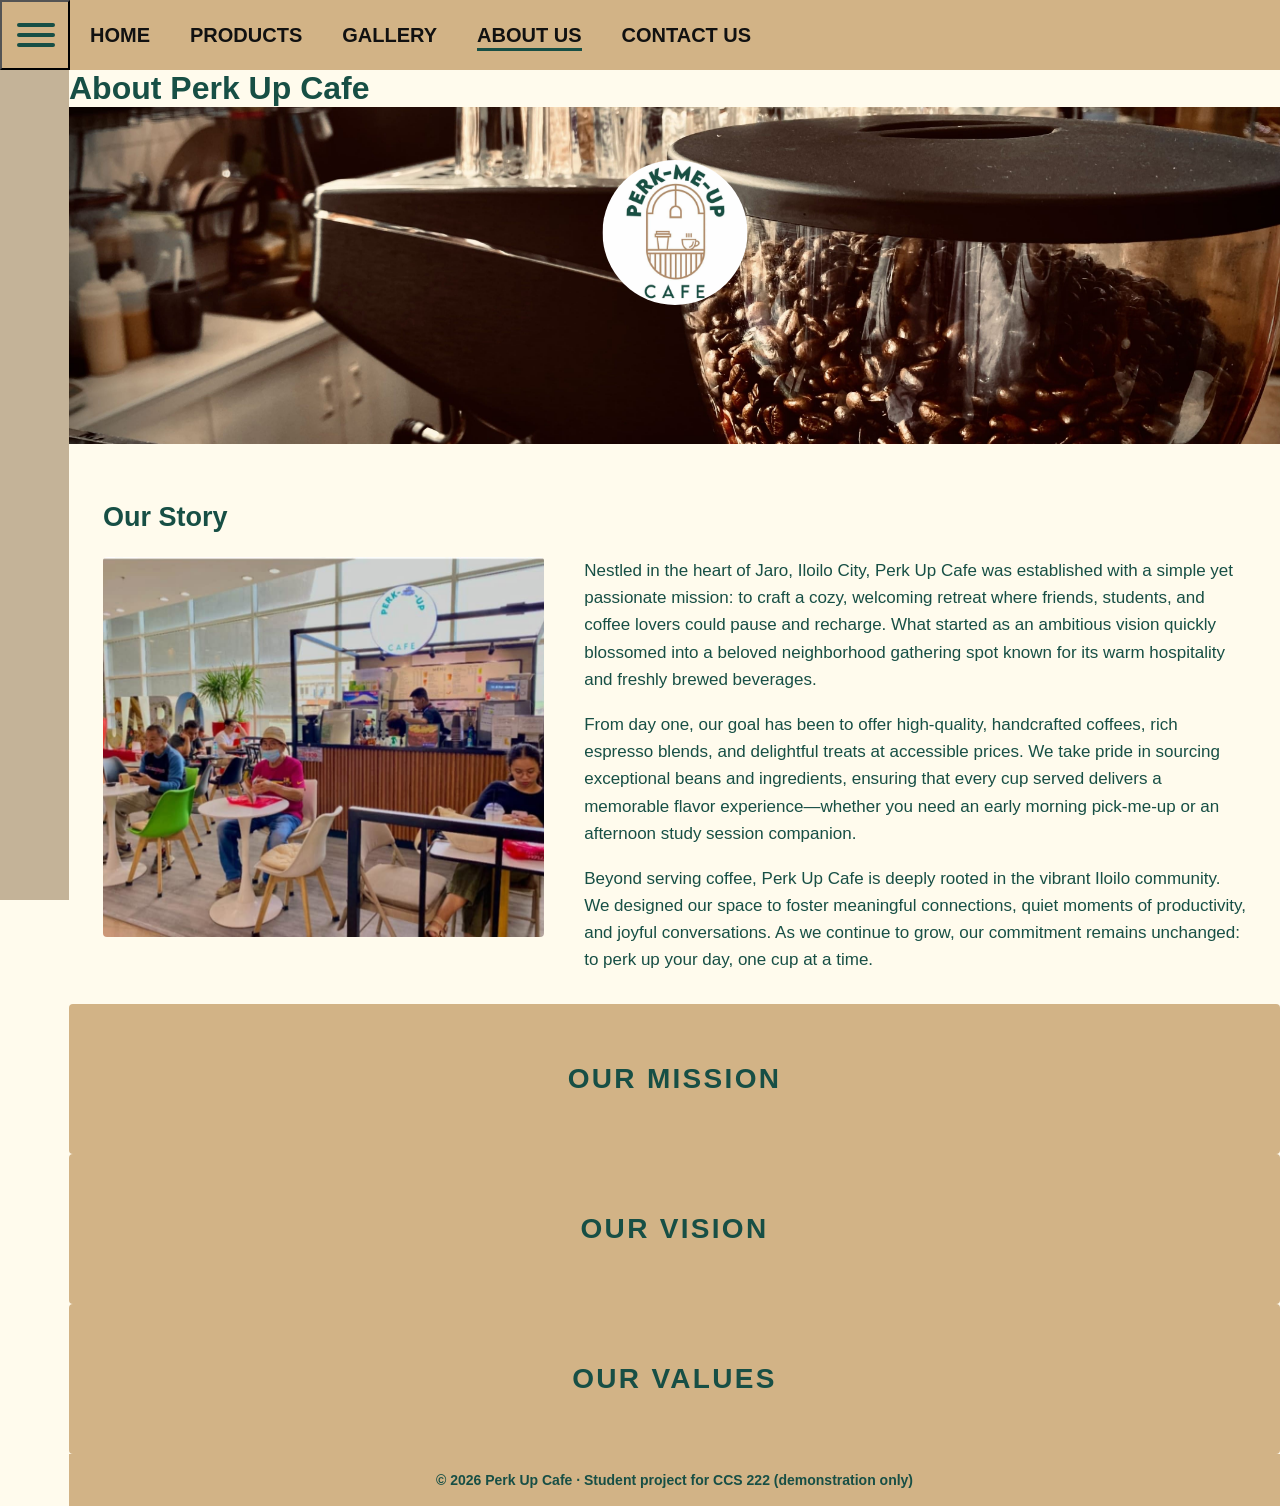
==== commit a6c345a2: "added h1 heading to about, gallery, and products pages" ====
--- a/about.html
+++ b/about.html
@@ -56,6 +56,7 @@
 
     <!-- Main Content -->
     <main>
+        <h1 class="visually-hidden">About Perk Up Cafe</h1>
 
         <!-- Hero Section -->
         <section class="hero">
